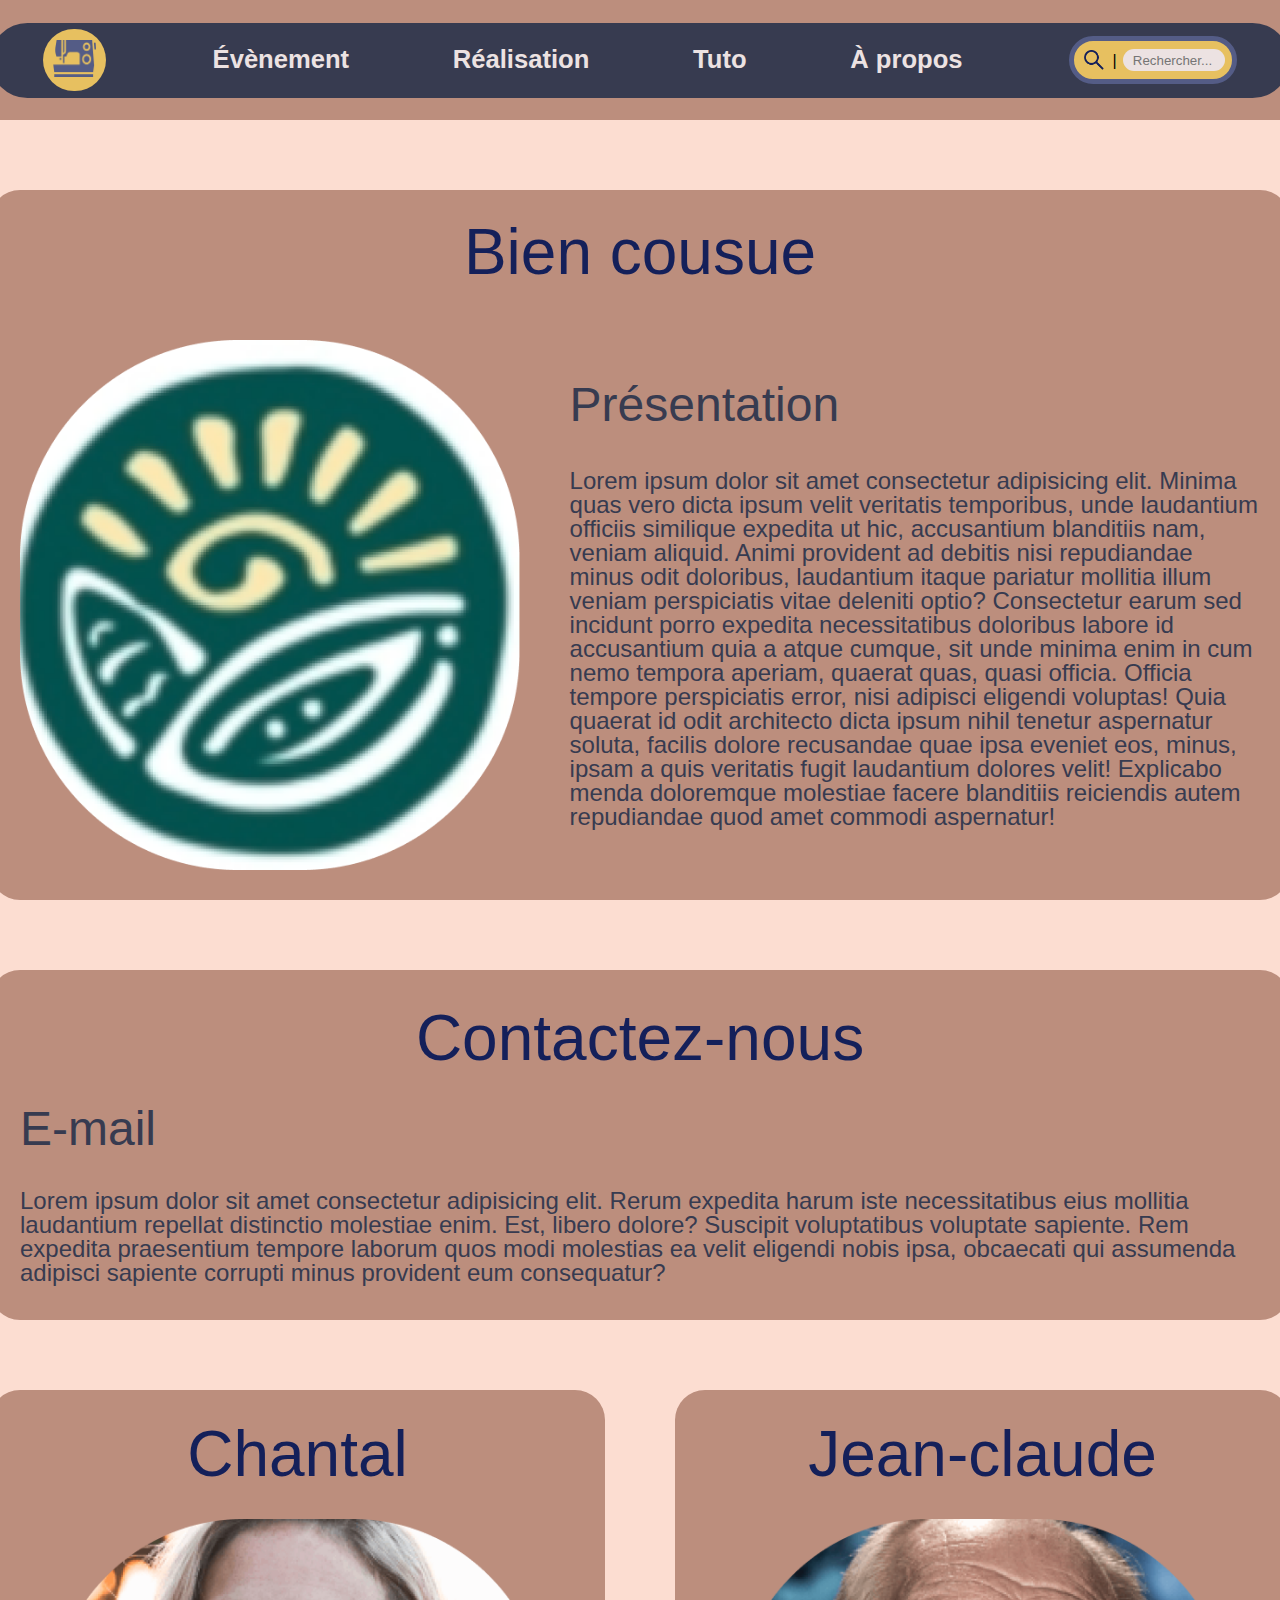
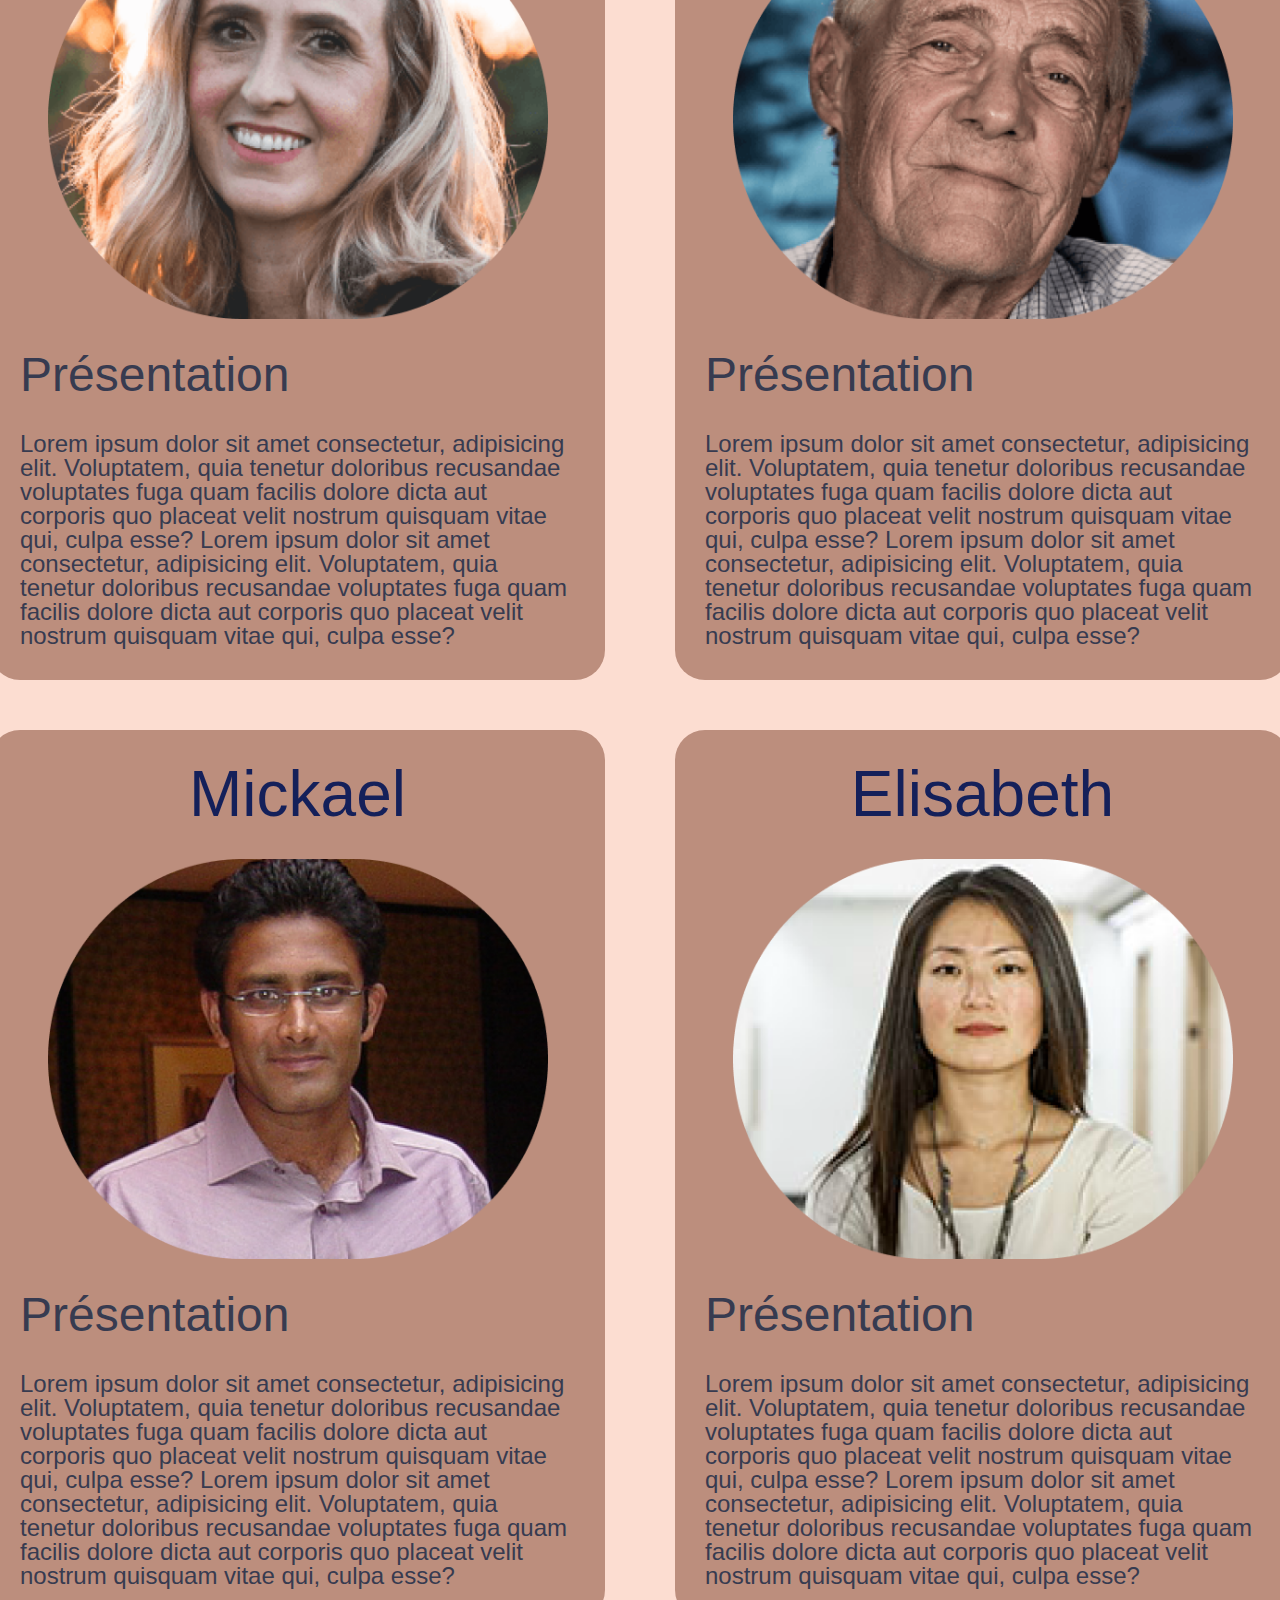
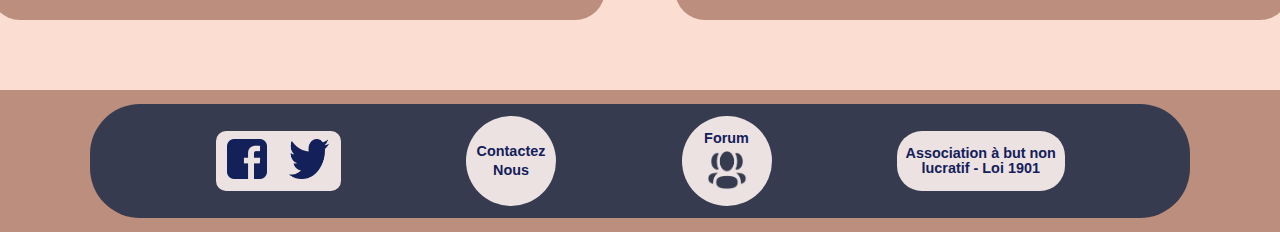
==== a_propos.html @ 1ee3b207 "Merge branch 'antoine_verlyck' into dev merge de la branche antoine_verlyck dans la branche dev" ====
<!DOCTYPE html>
<html lang="fr">
  <head>
    <meta charset="UTF-8" />
    <meta http-equiv="X-UA-Compatible" content="IE=edge" />
    <meta name="viewport" content="width=device-width, initial-scale=1.0" />
    <title>&Agrave; propos</title>
    <link rel="stylesheet" href="assets/style-a_propos.css" />
    <link href="https://fonts.cdnfonts.com/css/courgette" rel="stylesheet" />
    <link href="https://fonts.cdnfonts.com/css/inter" rel="stylesheet" />
    <link href="https://fonts.cdnfonts.com/css/montserrat" rel="stylesheet" />
  </head>

  <body>
    <header>
      <nav id="h_navbar">
        <div id="logo">
          <a href="index.html" title="Accueil Bien cousue">
            <img src="assets/img/logo.png" alt="logo" class="logo_couture" />
          </a>
        </div>

        <ul id="pages">
          <a href="evenements/evenement.html">
            <li><p>Évènement</p></li>
          </a>
          <a href="realisation/realisation.html">
            <li><p>Réalisation</p></li>
          </a>
          <a href="tuto/tuto.html">
            <li><p>Tuto</p></li>
          </a>
          <a href="a_propos.html">
            <li><p>&Agrave; propos</p></li>
          </a>
        </ul>
        <div id="bar_recherche">
          <form action="recherche" id="form_recherche">
            <label for="loupe"></label>
            <input type="image" src="assets/img/Vector.png" id="loupe" />
            <p>|</p>

            <label for="recherche"></label>
            <input
              type="text"
              id="recherche"
              placeholder="Rechercher..."
              maxlength="50"
            />
          </form>
        </div>
      </nav>
    </header>
    <main>
      <div id="bien_cousue">
        <h1 class="titre_h1">Bien cousue</h1>
        <div class="flex_ligne">
          <img src="assets/img/presentation.png" alt="" /
          class="presentation-image">
          <div class="flex_column">
            <p class="text-en_tete">Présentation</p>
            <p class="text">
              Lorem ipsum dolor sit amet consectetur adipisicing elit. Minima
              quas vero dicta ipsum velit veritatis temporibus, unde laudantium
              officiis similique expedita ut hic, accusantium blanditiis nam,
              veniam aliquid. Animi provident ad debitis nisi repudiandae minus
              odit doloribus, laudantium itaque pariatur mollitia illum veniam
              perspiciatis vitae deleniti optio? Consectetur earum sed incidunt
              porro expedita necessitatibus doloribus labore id accusantium quia
              a atque cumque, sit unde minima enim in cum nemo tempora aperiam,
              quaerat quas, quasi officia. Officia tempore perspiciatis error,
              nisi adipisci eligendi voluptas! Quia quaerat id odit architecto
              dicta ipsum nihil tenetur aspernatur soluta, facilis dolore
              recusandae quae ipsa eveniet eos, minus, ipsam a quis veritatis
              fugit laudantium dolores velit! Explicabo menda doloremque
              molestiae facere blanditiis reiciendis autem repudiandae quod amet
              commodi aspernatur!
            </p>
          </div>
        </div>
      </div>
      <div id="contactez-nous" class="flex_column">
        <h1 class="titre_h1">Contactez-nous</h1>
        <p class="text-en_tete">E-mail</p>
        <p class="text">
          Lorem ipsum dolor sit amet consectetur adipisicing elit. Rerum
          expedita harum iste necessitatibus eius mollitia laudantium repellat
          distinctio molestiae enim. Est, libero dolore? Suscipit voluptatibus
          voluptate sapiente. Rem expedita praesentium tempore laborum quos modi
          molestias ea velit eligendi nobis ipsa, obcaecati qui assumenda
          adipisci sapiente corrupti minus provident eum consequatur?
        </p>
      </div>

      <div class="contenaier">
        <div class="personnel flex_column">
          <h1 class="titre_h1">Chantal</h1>
          <img src="assets/img/chantal.png" alt="chantal" />
          <p class="text-en_tete">Présentation</p>
          <p class="text">
            Lorem ipsum dolor sit amet consectetur, adipisicing elit.
            Voluptatem, quia tenetur doloribus recusandae voluptates fuga quam
            facilis dolore dicta aut corporis quo placeat velit nostrum quisquam
            vitae qui, culpa esse? Lorem ipsum dolor sit amet consectetur,
            adipisicing elit. Voluptatem, quia tenetur doloribus recusandae
            voluptates fuga quam facilis dolore dicta aut corporis quo placeat
            velit nostrum quisquam vitae qui, culpa esse?
          </p>
        </div>
        <div class="personnel flex_column">
          <h1 class="titre_h1">Jean-claude</h1>
          <img src="assets/img/jean-claude.png" alt="chantal" />
          <p class="text-en_tete">Présentation</p>
          <p class="text">
            Lorem ipsum dolor sit amet consectetur, adipisicing elit.
            Voluptatem, quia tenetur doloribus recusandae voluptates fuga quam
            facilis dolore dicta aut corporis quo placeat velit nostrum quisquam
            vitae qui, culpa esse? Lorem ipsum dolor sit amet consectetur,
            adipisicing elit. Voluptatem, quia tenetur doloribus recusandae
            voluptates fuga quam facilis dolore dicta aut corporis quo placeat
            velit nostrum quisquam vitae qui, culpa esse?
          </p>
        </div>
        <div class="personnel flex_column">
          <h1 class="titre_h1">Mickael</h1>
          <img src="assets/img/mickael.png" alt="chantal" />
          <p class="text-en_tete">Présentation</p>
          <p class="text">
            Lorem ipsum dolor sit amet consectetur, adipisicing elit.
            Voluptatem, quia tenetur doloribus recusandae voluptates fuga quam
            facilis dolore dicta aut corporis quo placeat velit nostrum quisquam
            vitae qui, culpa esse? Lorem ipsum dolor sit amet consectetur,
            adipisicing elit. Voluptatem, quia tenetur doloribus recusandae
            voluptates fuga quam facilis dolore dicta aut corporis quo placeat
            velit nostrum quisquam vitae qui, culpa esse?
          </p>
        </div>
        <div class="personnel flex_column">
          <h1 class="titre_h1">Elisabeth</h1>
          <img src="assets/img/elisabeth.png" alt="chantal" />
          <p class="text-en_tete">Présentation</p>
          <p class="text">
            Lorem ipsum dolor sit amet consectetur, adipisicing elit.
            Voluptatem, quia tenetur doloribus recusandae voluptates fuga quam
            facilis dolore dicta aut corporis quo placeat velit nostrum quisquam
            vitae qui, culpa esse? Lorem ipsum dolor sit amet consectetur,
            adipisicing elit. Voluptatem, quia tenetur doloribus recusandae
            voluptates fuga quam facilis dolore dicta aut corporis quo placeat
            velit nostrum quisquam vitae qui, culpa esse?
          </p>
        </div>
      </div>
    </main>
    <footer>
      <nav id="footer_nav">
        <div id="reseaux_sociaux">
          <a href="https://fr-fr.facebook.com/reg/">
            <img
              src="assets/img/facebook.png"
              alt="logo facebook"
              class="footer-img"
            />
          </a>
          <a href="https://twitter.com/">
            <img
              src="assets/img/tweeter.png"
              alt="logo tweeter"
              class="footer-img"
            />
          </a>
        </div>
        <div>
          <a href="a_propos.html" class="footer_circle">
            <p>Contactez</p>
            <p>Nous</p>
          </a>
        </div>
        <div>
          <a href="realisation/forum.html" class="footer_circle">
            <p>Forum</p>
            <img src="assets/img/forum.png" class="footer-img" />
          </a>
        </div>
        <div id="legislation">
          <a
            href="https://www.legifrance.gouv.fr/loda/id/LEGITEXT000006069570/"
          >
            <p>Association à but non lucratif - Loi 1901</p>
          </a>
        </div>
      </nav>
    </footer>
  </body>
</html>
---- assets/style-a_propos.css ----
@import url(style.css);

#bien_cousue {
  width: 1240px;
  height: 650px;
  border-radius: 30px;
  background-color: var(--primary-color);
  display: flex;
  flex-direction: column;
  justify-content: space-between;
  align-items: center;
  margin: 70px;
  padding: 30px;
}

.flex_ligne {
  display: flex;
  justify-content: space-between;
}

.flex_column {
  display: flex;
  flex-direction: column;
  justify-content: space-evenly;
}

.presentation-image {
  width: 500px;
  height: 530px;
  margin-right: 50px;
}

.titre_h1 {
  color: var(--secondary-dark);
  font-size: 4em;
  align-self: center;
}

.text {
  color: var(--secondary-color);
  font-size: 1.5em;
}

.text-en_tete {
  color: var(--secondary-color);
  font-size: 3em;
}

#contactez-nous {
  width: 1240px;
  height: 350px;
  background-color: var(--primary-color);
  border-radius: 30px;
  margin: 70px;
  padding: 0px 30px;
}

.contenaier {
  width: 1300px;
  display: flex;
  flex-wrap: wrap;
  justify-content: space-between;
  gap: 50px;
  margin: 70px;
}

.personnel {
  width: 555px;
  height: 830px;
  background-color: var(--primary-color);
  border-radius: 30px;
  padding: 30px;
  gap: 30px;
}
.personnel img {
  width: 500px;
  height: 400px;
  align-self: center;
}
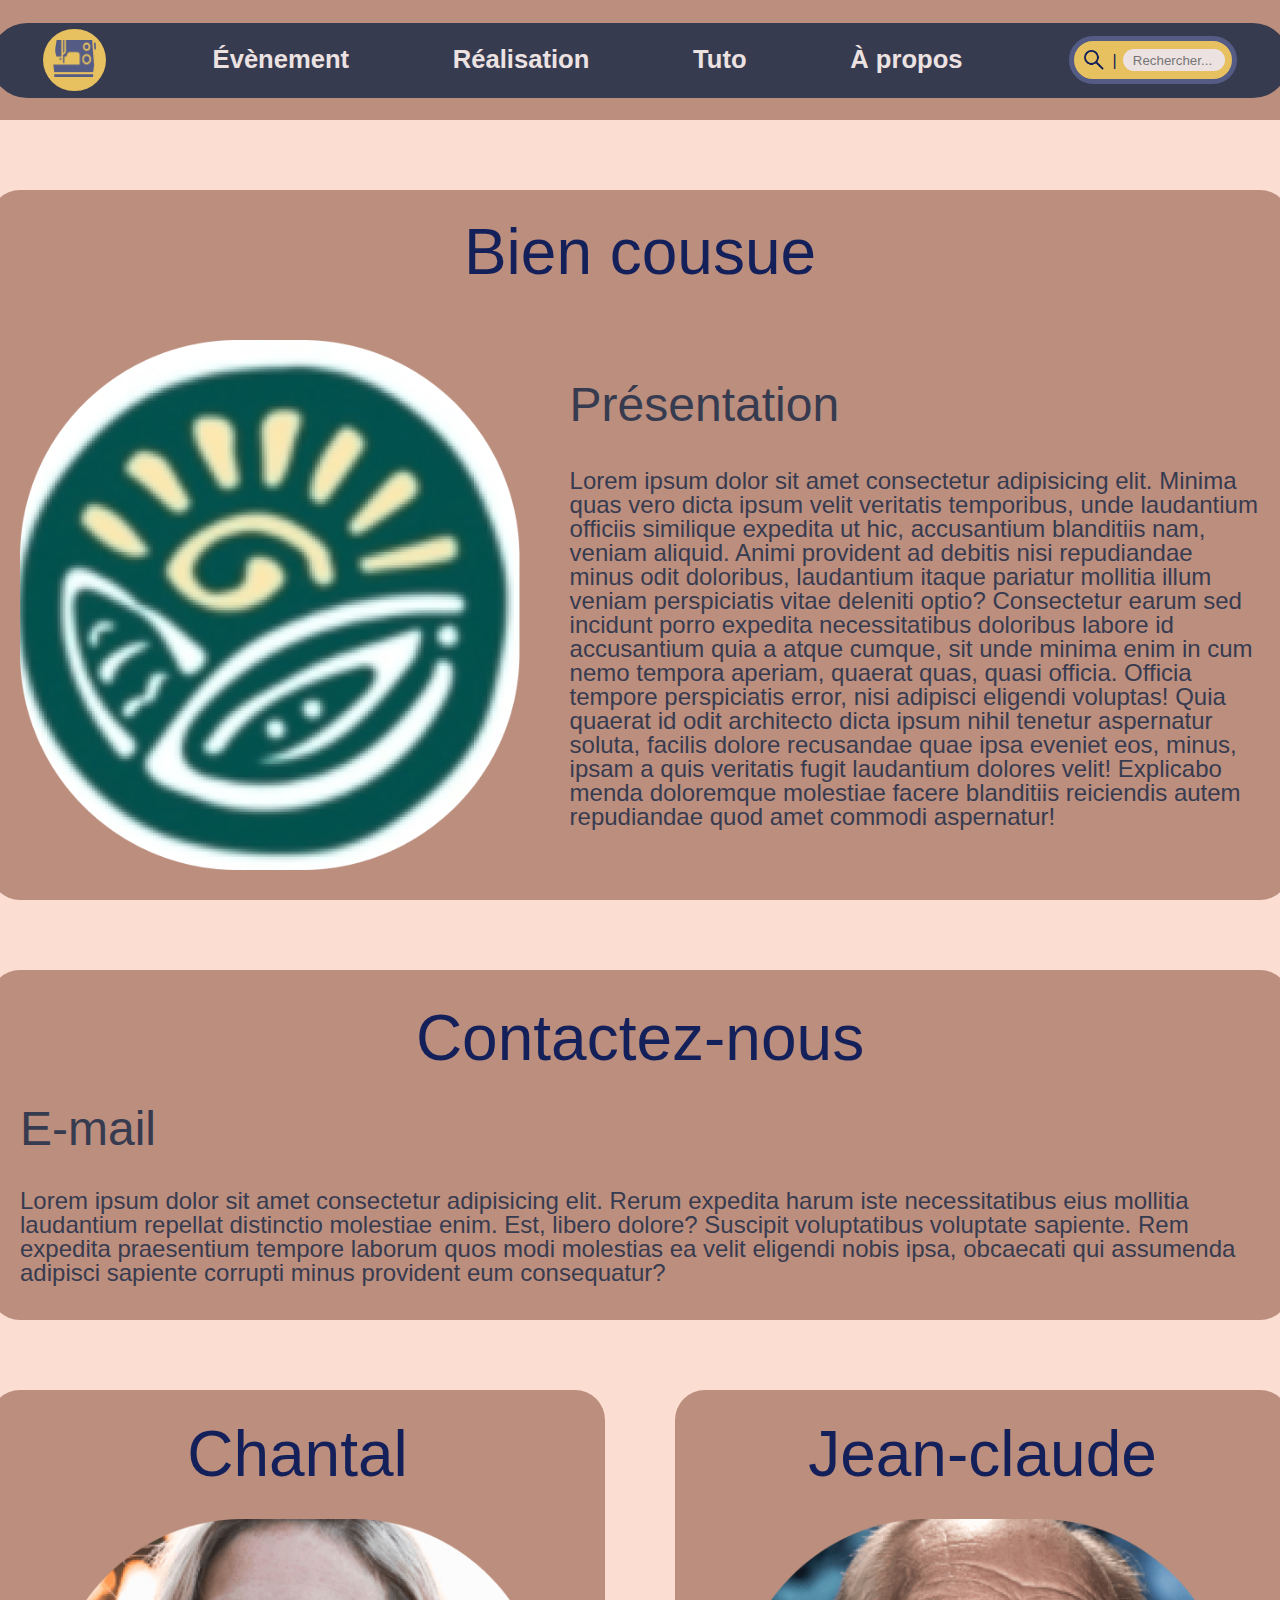
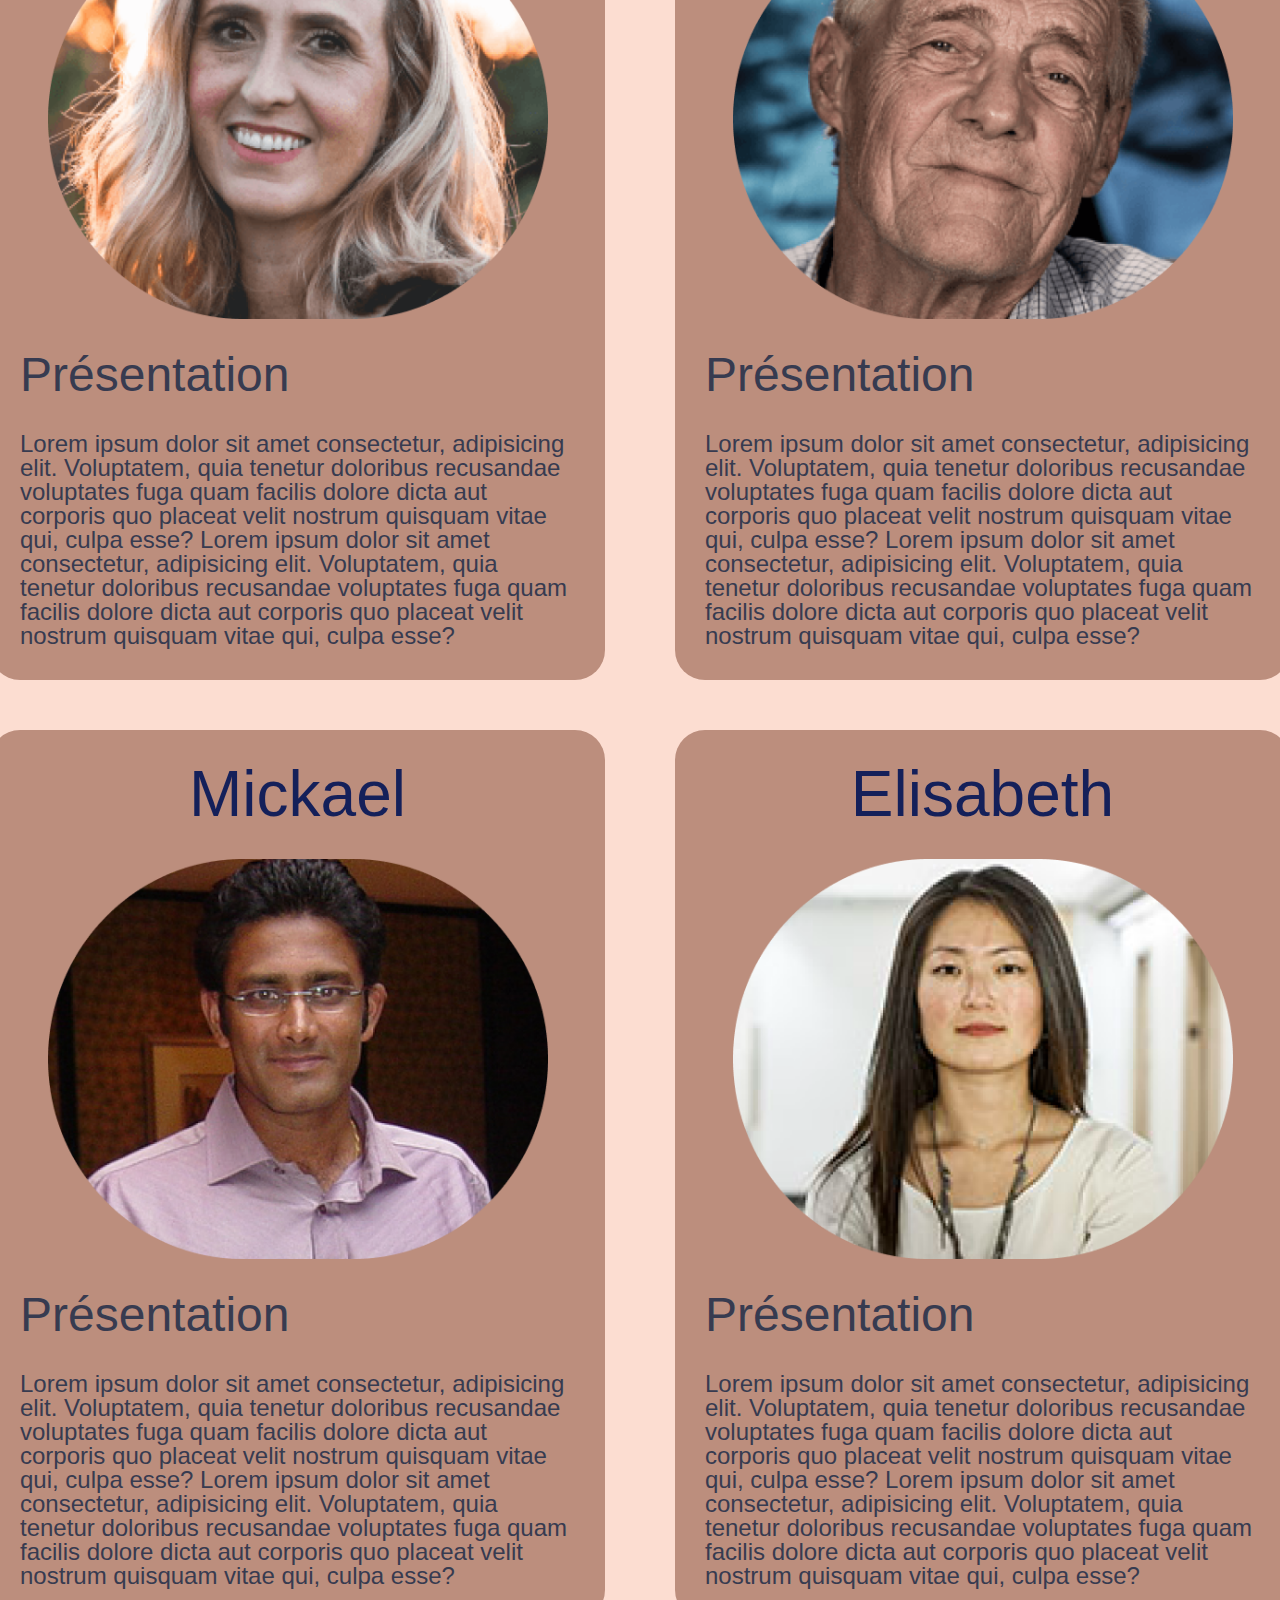
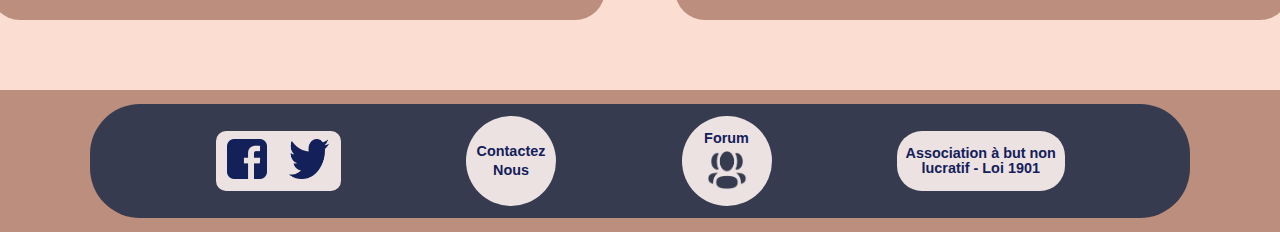
==== commit b43eef5e: "header et footer mobile fini" ====
--- a/a_propos.html
+++ b/a_propos.html
@@ -19,7 +19,10 @@
             <img src="assets/img/logo.png" alt="logo" class="logo_couture" />
           </a>
         </div>
-
+        <label for="hidden" class="burger_menu"></label>
+        <input type="checkbox" name="hidden" id="hidden" />
+        <div class="invert_border_right"></div>
+        <div class="invert_border_left"></div>
         <ul id="pages">
           <a href="evenements/evenement.html">
             <li><p>Évènement</p></li>
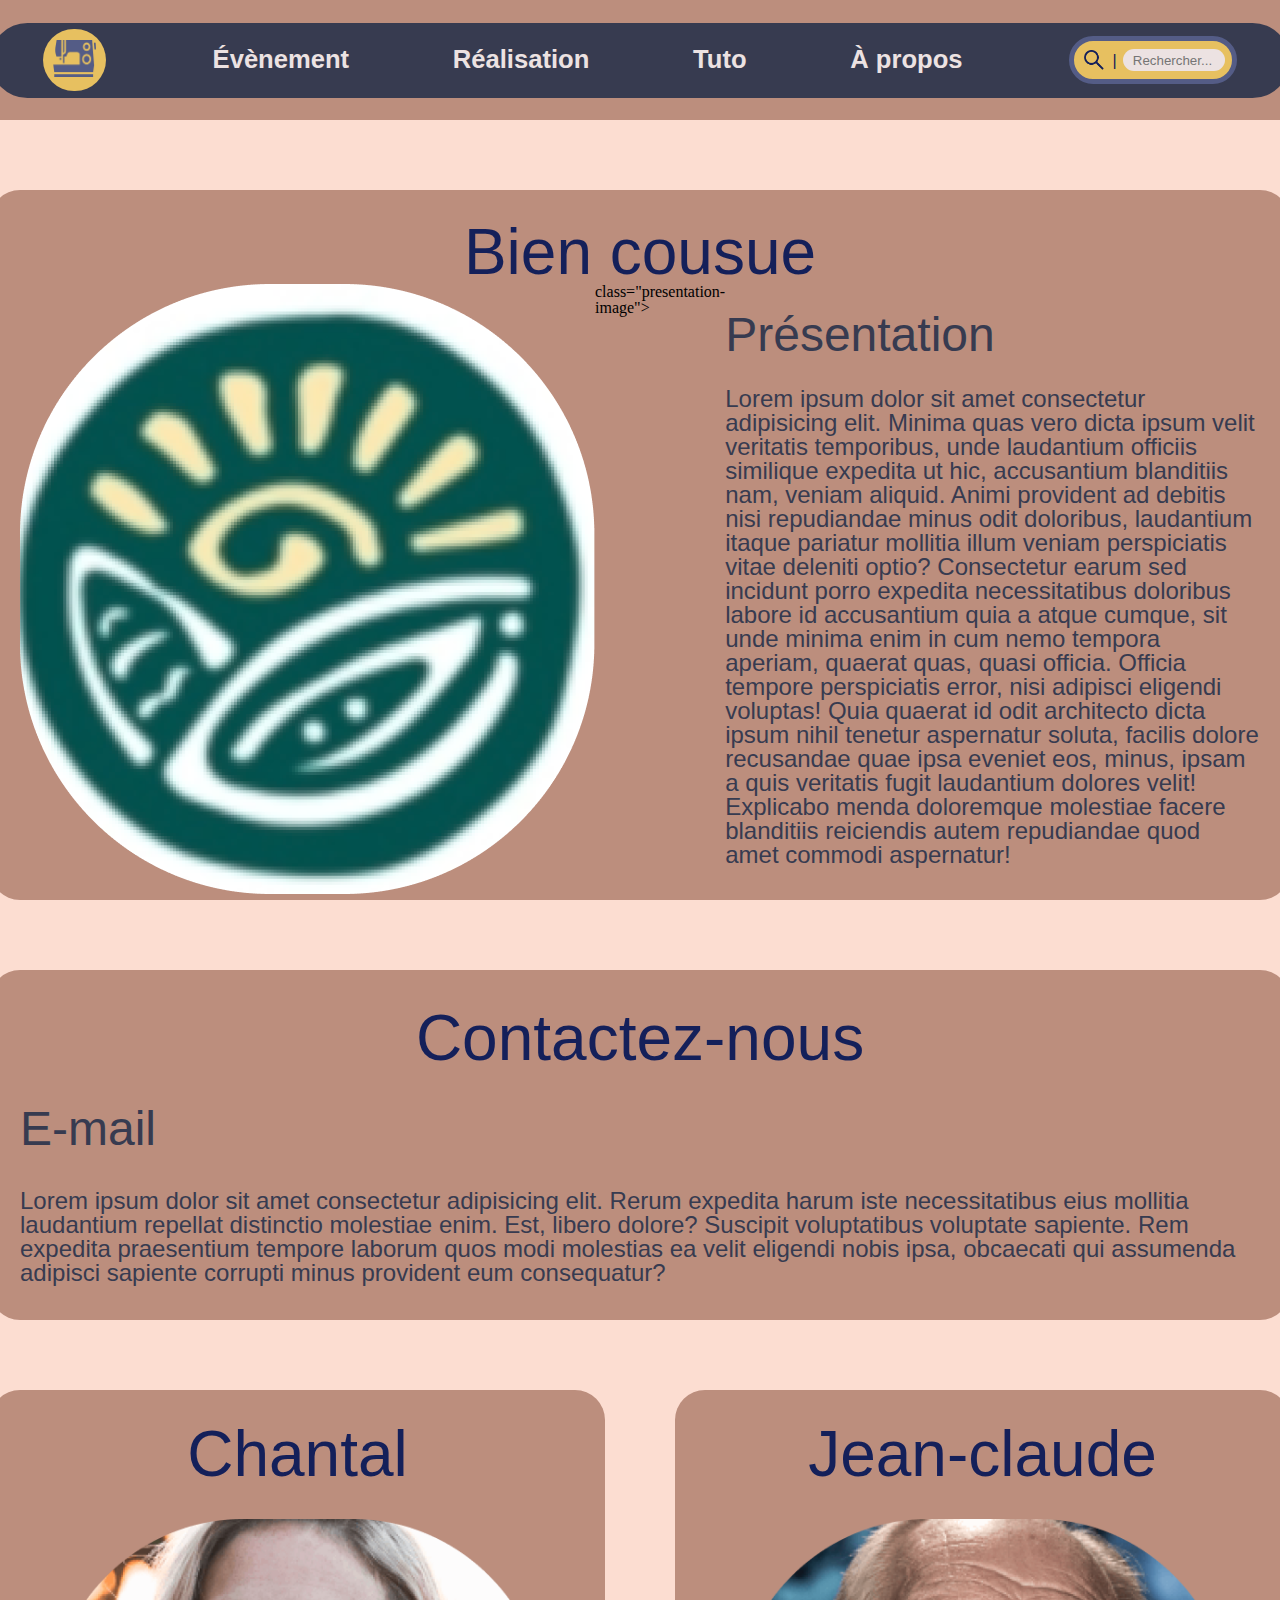
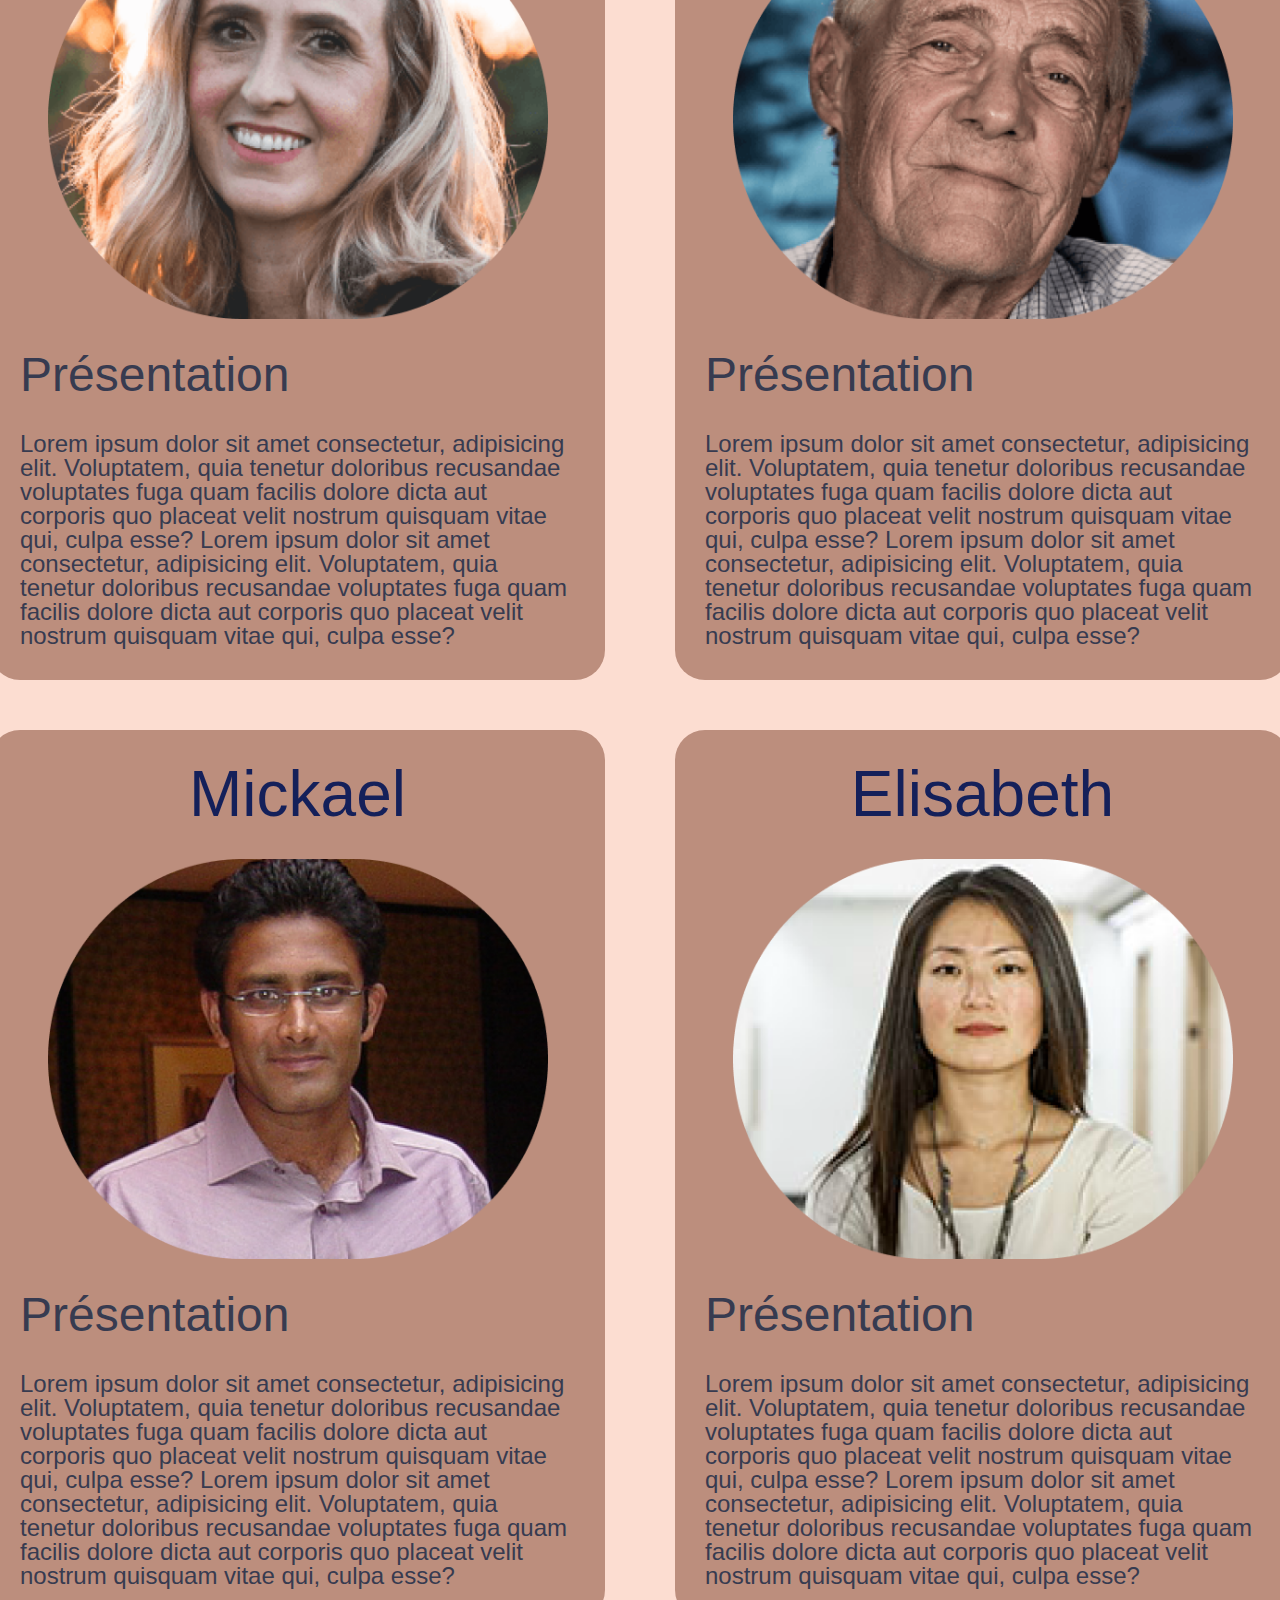
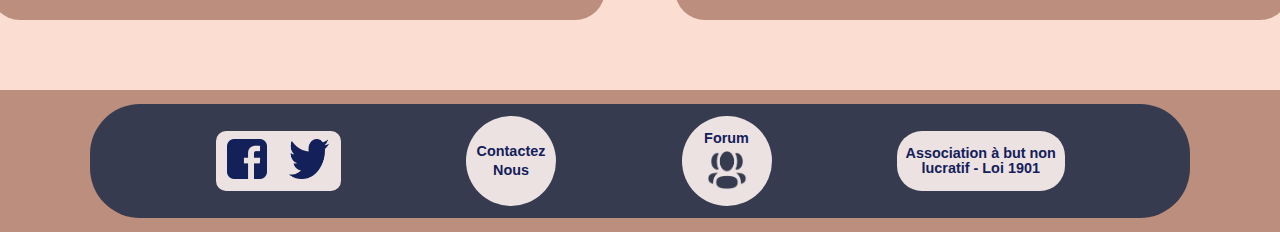
==== commit 8cb79ec9: "validation W3C page accueil et a_propos" ====
--- a/a_propos.html
+++ b/a_propos.html
@@ -24,23 +24,36 @@
         <div class="invert_border_right"></div>
         <div class="invert_border_left"></div>
         <ul id="pages">
-          <a href="evenements/evenement.html">
-            <li><p>Évènement</p></li>
-          </a>
-          <a href="realisation/realisation.html">
-            <li><p>Réalisation</p></li>
-          </a>
-          <a href="tuto/tuto.html">
-            <li><p>Tuto</p></li>
-          </a>
-          <a href="a_propos.html">
-            <li><p>&Agrave; propos</p></li>
-          </a>
+          <li>
+            <a href="evenements/evenement.html">
+              <p>Évènement</p>
+            </a>
+          </li>
+          <li>
+            <a href="realisation/realisation.html">
+              <p>Réalisation</p>
+            </a>
+          </li>
+          <li>
+            <a href="tuto/tuto.html">
+              <p>Tuto</p>
+            </a>
+          </li>
+          <li>
+            <a href="a_propos.html">
+              <p>&Agrave; propos</p>
+            </a>
+          </li>
         </ul>
         <div id="bar_recherche">
           <form action="recherche" id="form_recherche">
             <label for="loupe"></label>
-            <input type="image" src="assets/img/Vector.png" id="loupe" />
+            <input
+              type="image"
+              src="assets/img/Vector.png"
+              alt="icone de loupe"
+              id="loupe"
+            />
             <p>|</p>
 
             <label for="recherche"></label>
@@ -58,7 +71,7 @@
       <div id="bien_cousue">
         <h1 class="titre_h1">Bien cousue</h1>
         <div class="flex_ligne">
-          <img src="assets/img/presentation.png" alt="" /
+          <img src="assets/img/presentation.png" alt="icone de l'association" />
           class="presentation-image">
           <div class="flex_column">
             <p class="text-en_tete">Présentation</p>
@@ -173,7 +186,7 @@
           </a>
         </div>
         <div>
-          <a href="a_propos.html" class="footer_circle">
+          <a href="a_propos.html#contactez-nous" class="footer_circle">
             <p>Contactez</p>
             <p>Nous</p>
           </a>
@@ -181,7 +194,11 @@
         <div>
           <a href="realisation/forum.html" class="footer_circle">
             <p>Forum</p>
-            <img src="assets/img/forum.png" class="footer-img" />
+            <img
+              src="assets/img/forum.png"
+              alt="icone forum"
+              class="footer-img"
+            />
           </a>
         </div>
         <div id="legislation">
--- a/assets/style-a_propos.css
+++ b/assets/style-a_propos.css
@@ -72,8 +72,116 @@
   padding: 30px;
   gap: 30px;
 }
+
 .personnel img {
   width: 500px;
   height: 400px;
   align-self: center;
 }
+
+
+/* end Version Desktop */
+
+/* *************************************************************************************************************************** */
+
+/* start Version Mobile */
+
+@media screen and (max-width: 391px) {
+  main {
+    width: 390px;
+  }
+
+  #bien_cousue {
+    width: 240px;
+    height: 478px;
+    border-radius: 25px;
+    display: flex;
+    flex-direction: column;
+    justify-content: space-between;
+    align-items: center;
+    margin: 50px;
+    margin-top: 60px;
+  }
+
+  .flex_ligne {
+    width: 240px;
+    margin-top: 20px;
+    display: flex;
+    flex-direction: column;
+    justify-content: space-between;
+  }
+
+  .flex_column {
+    display: flex;
+    flex-direction: column;
+    justify-content: space-evenly;
+  }
+
+  .presentation-image {
+    width: 153px;
+    height: 141px;
+    align-self: center;
+    margin-bottom: 25px;
+    margin-left: 50px;
+    margin-top: 10px;
+
+  }
+
+  .titre_h1 {
+    font-size: 2em;
+    align-self: center;
+  }
+
+  .text {
+    font-size: 0.65em;
+    margin-top: 0px;
+
+  }
+
+  .text-en_tete {
+    font-size: 1.5em;
+    margin-bottom: 0px;
+    color: var(--secondary-dark);
+
+  }
+.text-en_tete_presentation{
+  margin-bottom: 20px;
+}
+
+  #contactez-nous {
+    width: 240px;
+    height: 312px;
+    border-radius: 25px;
+    margin: 50px;
+    padding: 0px 30px;
+  }
+
+  .contenaier {
+    width: 240px;
+    display: flex;
+    flex-direction: column;
+    justify-content: space-between;
+    gap: 0px;
+    margin: 0px;
+    margin-left: 20px;
+  }
+
+  .personnel {
+    width: 240px;
+    height: 400px;
+    border-radius: 30px;
+    padding: 30px;
+    gap: 30px;
+    margin-bottom: 50px;
+    margin-left: 30px;
+    display: flex;
+    justify-content: space-between;
+  }
+
+  .personnel img {
+    width: 150px;
+    height: 150px;
+    border-radius: 50%;
+    align-self: center;
+  }
+}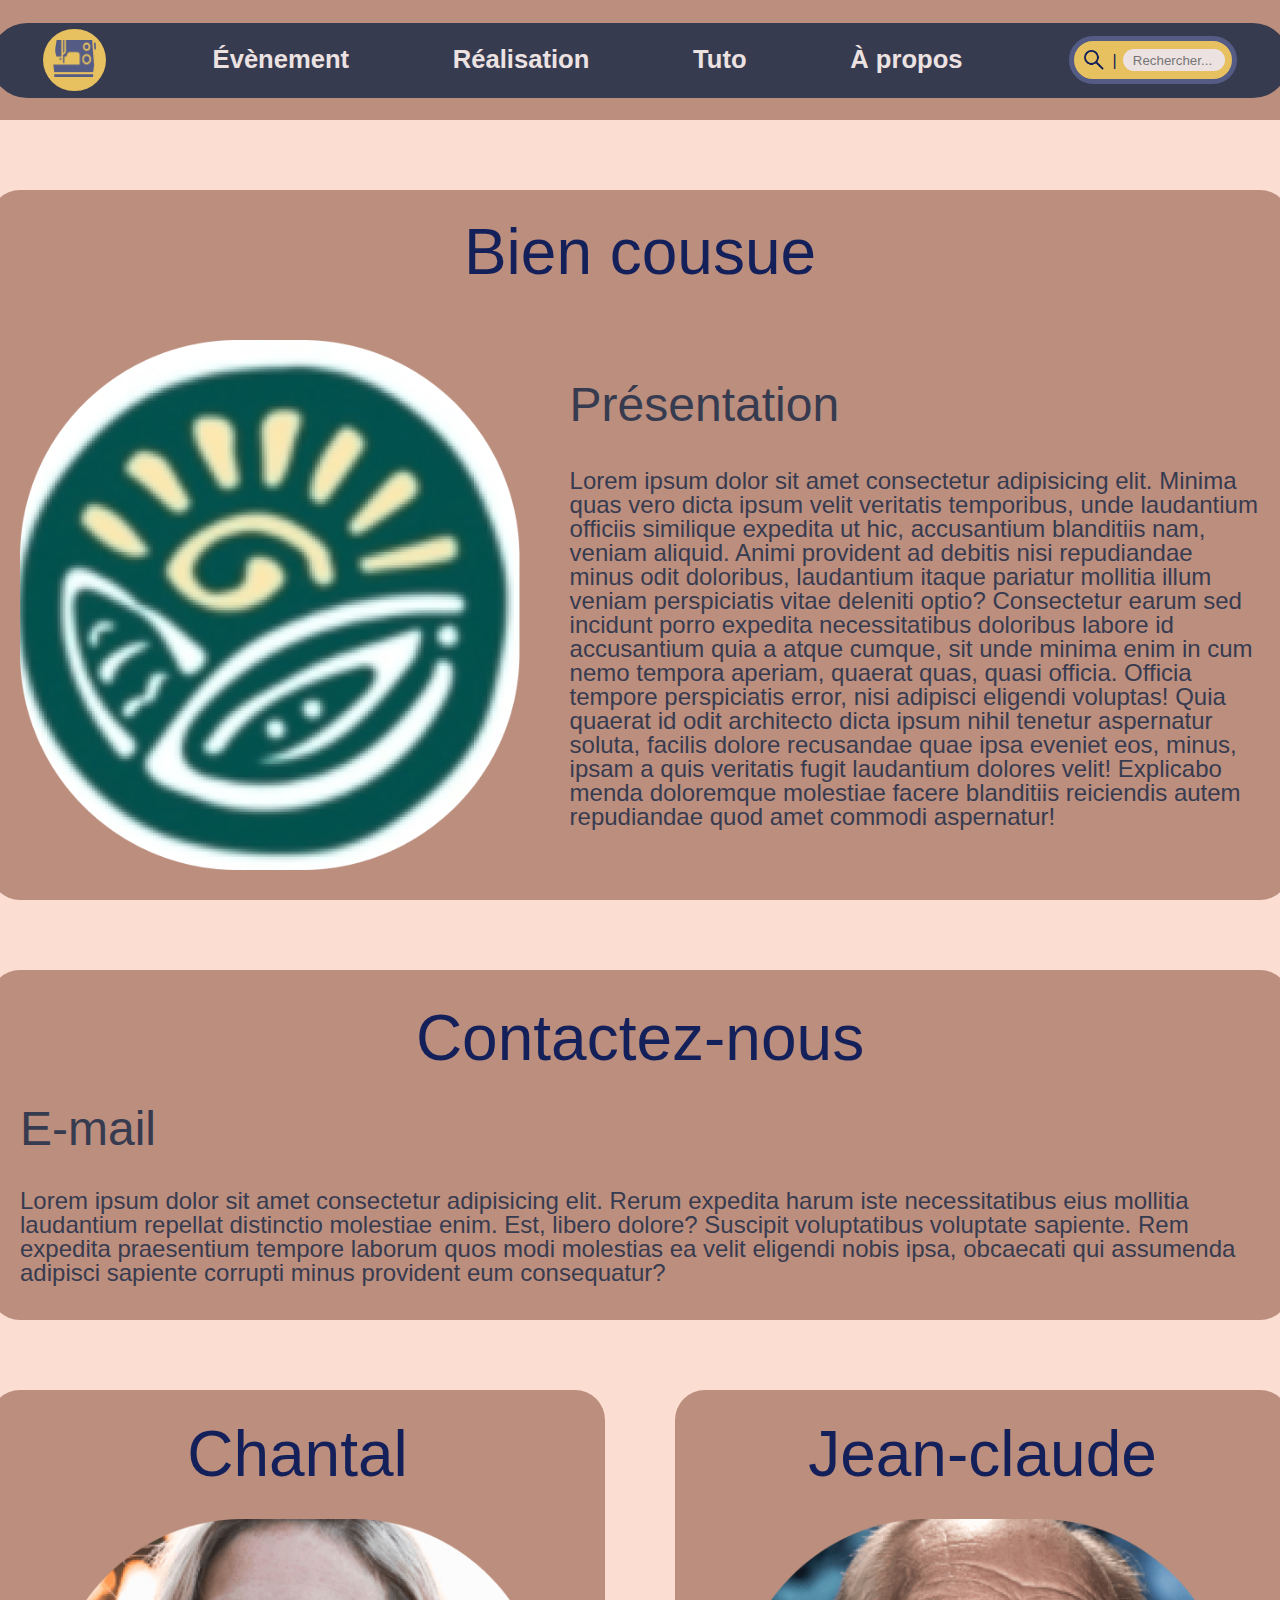
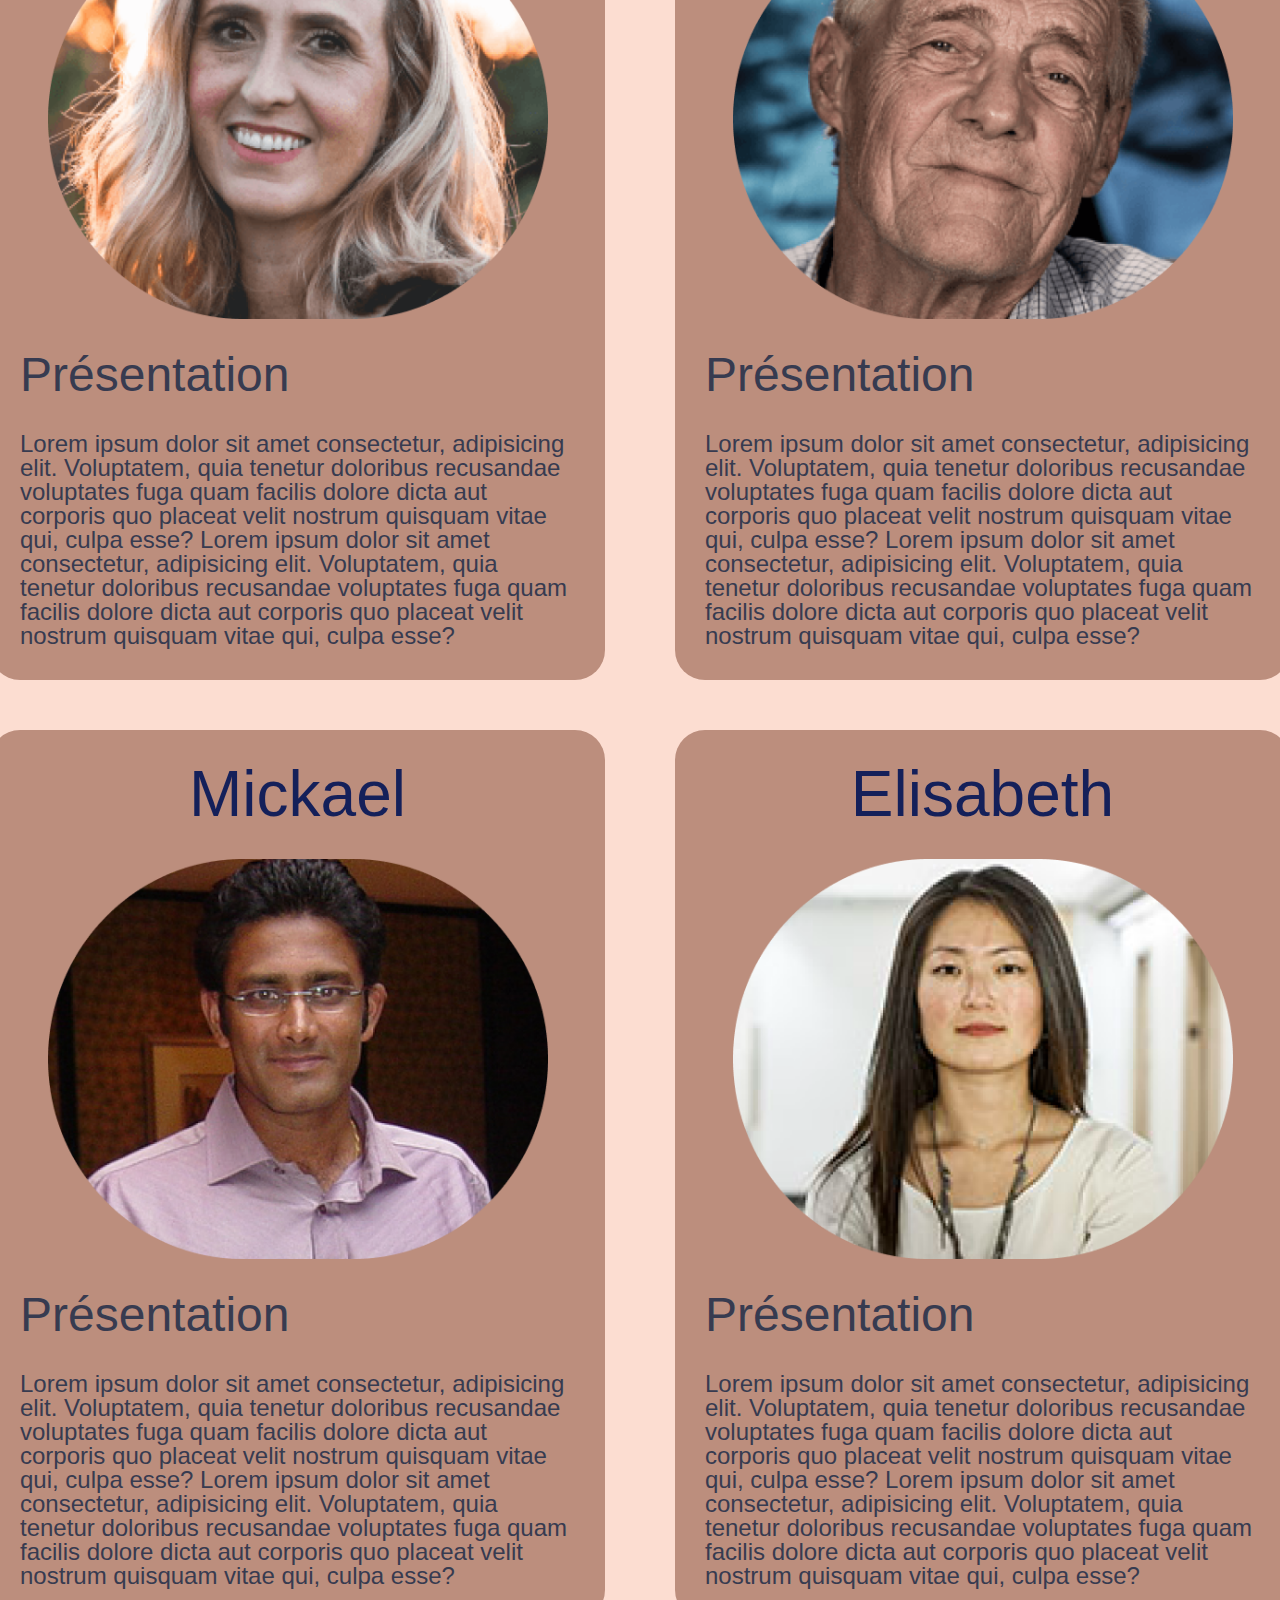
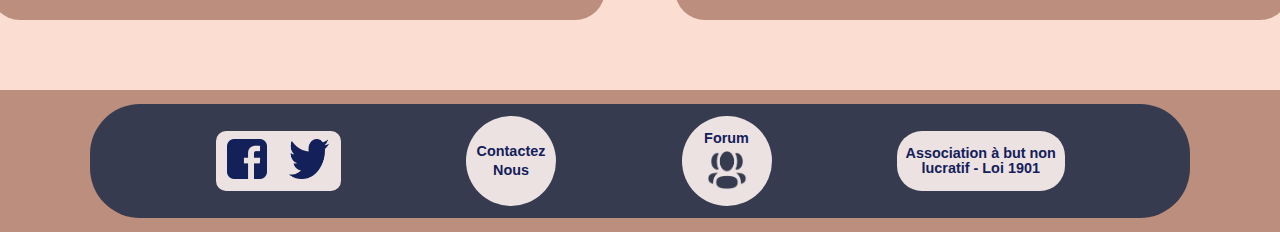
==== commit be32d35e: "modification page à propos" ====
--- a/a_propos.html
+++ b/a_propos.html
@@ -71,10 +71,9 @@
       <div id="bien_cousue">
         <h1 class="titre_h1">Bien cousue</h1>
         <div class="flex_ligne">
-          <img src="assets/img/presentation.png" alt="icone de l'association" />
-          class="presentation-image">
-          <div class="flex_column">
-            <p class="text-en_tete">Présentation</p>
+          <img src="assets/img/presentation.png" class="presentation-image" alt="icone de l'association" />
+          <div class="flex_column ">
+            <p class="text-en_tete text-en_tete_presentation">Présentation</p>
             <p class="text">
               Lorem ipsum dolor sit amet consectetur adipisicing elit. Minima
               quas vero dicta ipsum velit veritatis temporibus, unde laudantium
--- a/assets/style-a_propos.css
+++ b/assets/style-a_propos.css
@@ -79,13 +79,9 @@
   align-self: center;
 }
 
-
 /* end Version Desktop */
-
 /* *************************************************************************************************************************** */
-
 /* start Version Mobile */
-
 @media screen and (max-width: 391px) {
   main {
     width: 390px;
@@ -95,10 +91,6 @@
     width: 240px;
     height: 478px;
     border-radius: 25px;
-    display: flex;
-    flex-direction: column;
-    justify-content: space-between;
-    align-items: center;
     margin: 50px;
     margin-top: 60px;
   }
@@ -106,61 +98,47 @@
   .flex_ligne {
     width: 240px;
     margin-top: 20px;
-    display: flex;
     flex-direction: column;
-    justify-content: space-between;
-  }
-
-  .flex_column {
-    display: flex;
-    flex-direction: column;
-    justify-content: space-evenly;
   }
 
   .presentation-image {
     width: 153px;
     height: 141px;
-    align-self: center;
     margin-bottom: 25px;
     margin-left: 50px;
     margin-top: 10px;
-
+    border-radius: 50%;
   }
 
   .titre_h1 {
     font-size: 2em;
-    align-self: center;
   }
 
   .text {
     font-size: 0.65em;
     margin-top: 0px;
-
   }
 
   .text-en_tete {
     font-size: 1.5em;
     margin-bottom: 0px;
     color: var(--secondary-dark);
+  }
 
+  .text-en_tete_presentation {
+    margin-bottom: 20px;
   }
-.text-en_tete_presentation{
-  margin-bottom: 20px;
-}
 
   #contactez-nous {
     width: 240px;
     height: 312px;
     border-radius: 25px;
     margin: 50px;
-    padding: 0px 30px;
   }
 
   .contenaier {
     width: 240px;
-    display: flex;
     flex-direction: column;
-    justify-content: space-between;
     gap: 0px;
     margin: 0px;
     margin-left: 20px;
@@ -169,19 +147,16 @@
   .personnel {
     width: 240px;
     height: 400px;
-    border-radius: 30px;
+    border-radius: 25px;
     padding: 30px;
     gap: 30px;
     margin-bottom: 50px;
     margin-left: 30px;
-    display: flex;
-    justify-content: space-between;
   }
 
   .personnel img {
     width: 150px;
     height: 150px;
     border-radius: 50%;
-    align-self: center;
   }
 }